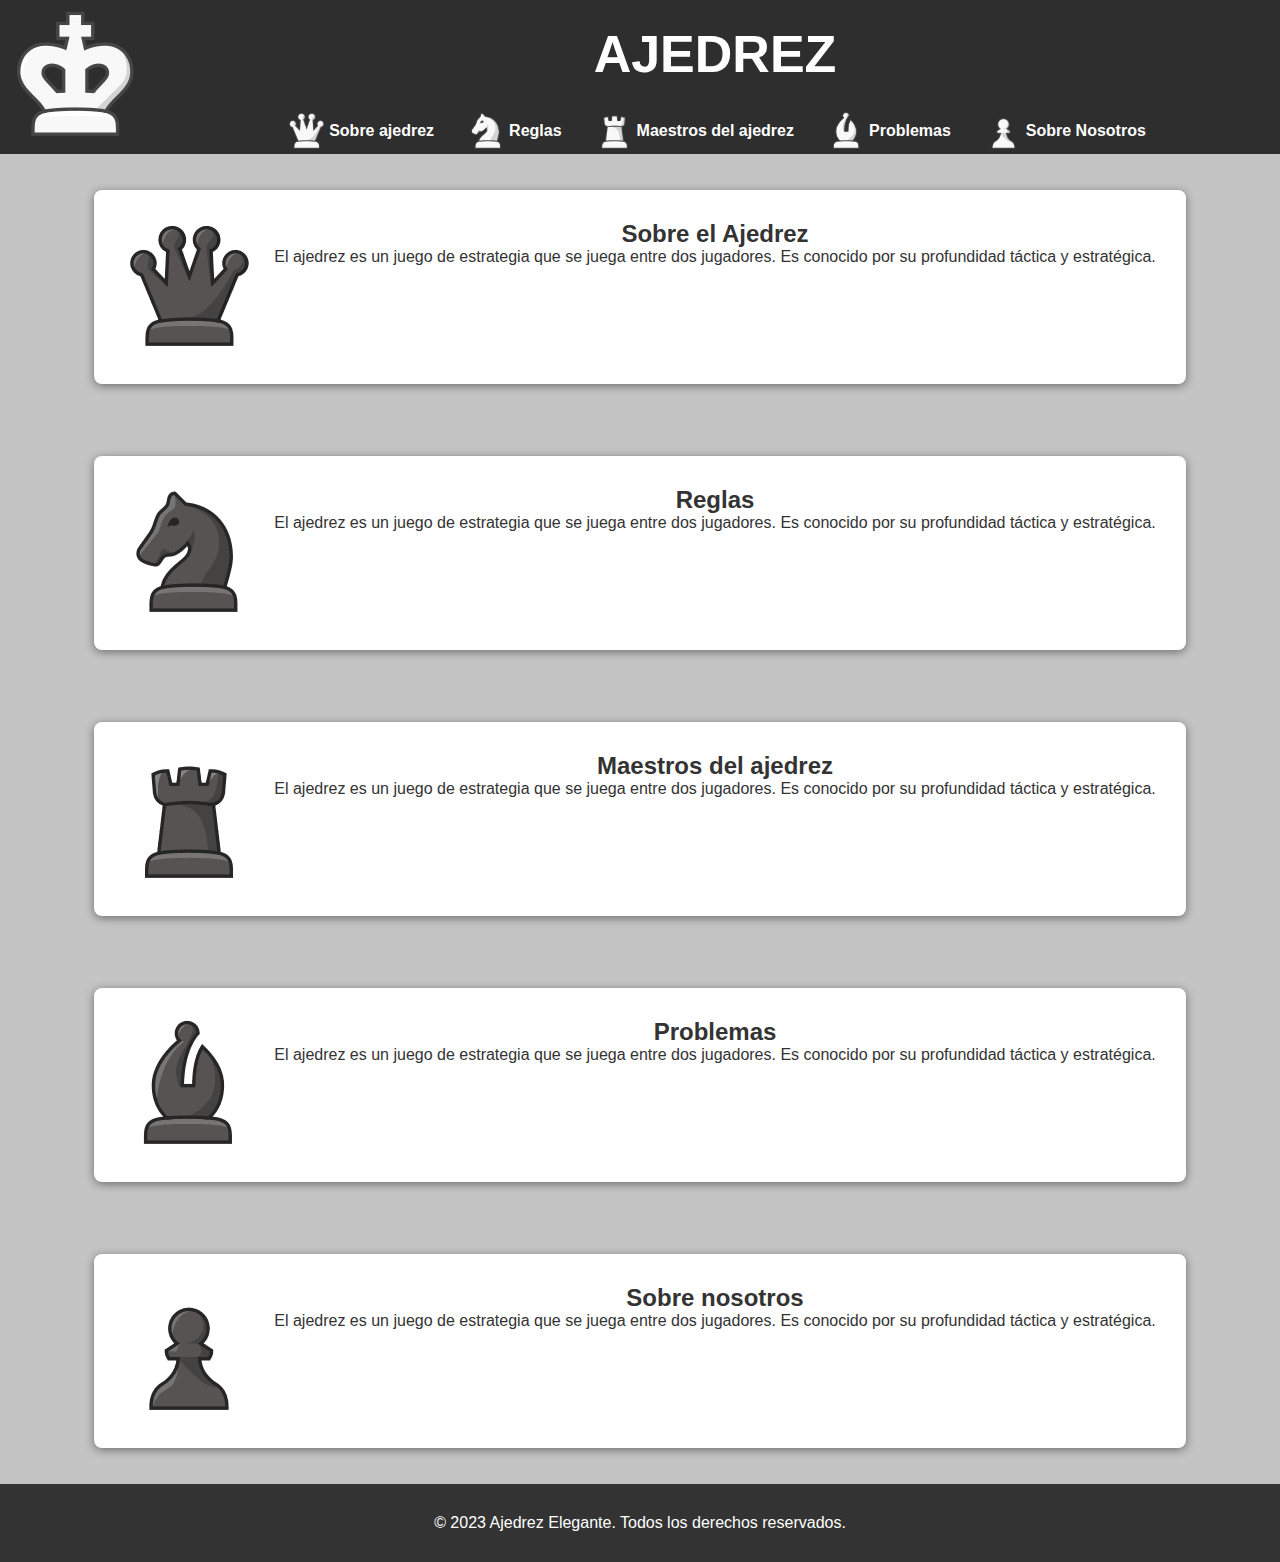
==== index.html @ 2d6dfb66 "V1.0" ====
<!DOCTYPE html>
<html lang="es">
<head>
    <meta charset="UTF-8">
    <meta name="viewport" content="width=device-width, initial-scale=1.0">
    <link rel="icon" href="images/peon_blanco.png" type="image/png">
    <title>Ajedrez </title>
    <link rel="stylesheet" href="styles.css">
</head>
<body>
    <header>
        <section>
            <img src="images/rey_blanco.png" >
        </section>
        <main id="cabezera">
            <article id="cabezeraArriba">
                <h1>AJEDREZ</h1>
            </article>
            <nav id="cabezeraAbajo">
                <section>
                        <img class="imagen" src="images/reina_blanca.png">
                        <h4>Sobre ajedrez</h4>
                </section>
                <section>
                    <img class="imagen" src="images/caballo_blanco.png">
                    <h4>Reglas</h4>
                </section>
                <section>
                    <img class="imagen" src="images/torre_blanca.png">
                    <h4>Maestros del ajedrez</h4>
                </section>
                <section>
                    <img class="imagen" src="images/alfil_blanco.png">
                    <h4>Problemas</h4>
                </section>
                <section>
                    <img class="imagen" src="images/peon_blanco.png">
                    <h4>Sobre Nosotros</h4>
                </section>
            </nav>
        </main>
    </header>
    
    <section id="sobre">
        <div>
            <img src="images/reina_negra.png">
        </div>
        <main>
            <h2>Sobre el Ajedrez</h2>
            <p>El ajedrez es un juego de estrategia que se juega entre dos jugadores. Es conocido por su profundidad táctica y estratégica.</p>
        </main>
    </section>

    <section id="reglas">
        <div>
            <img src="images/caballo_negro.png">
        </div>
        <main>
            <h2>Reglas</h2>
            <p>El ajedrez es un juego de estrategia que se juega entre dos jugadores. Es conocido por su profundidad táctica y estratégica.</p>
        </main>
    </section>

    <section id="maestros">
        <div>
            <img src="images/torre_negra.png">
        </div>
        <main>
            <h2>Maestros del ajedrez</h2>
            <p>El ajedrez es un juego de estrategia que se juega entre dos jugadores. Es conocido por su profundidad táctica y estratégica.</p>
        </main>
    </section>

    <section id="Problemas">
        <div>
            <img src="images/alfil_negro.png">
        </div>
        <main>
            <h2>Problemas</h2>
            <p>El ajedrez es un juego de estrategia que se juega entre dos jugadores. Es conocido por su profundidad táctica y estratégica.</p>
        </main>
    </section>

    <section id="nosotros">
        <div>
            <img src="images/peon_negro.png">
        </div>
        <main>
            <h2>Sobre nosotros</h2>
            <p>El ajedrez es un juego de estrategia que se juega entre dos jugadores. Es conocido por su profundidad táctica y estratégica.</p>
        </main>
    </section>

    <footer>
        <p>&copy; 2023 Ajedrez Elegante. Todos los derechos reservados.</p>
    </footer>
</body>
</html>
---- styles.css ----
*{
    box-sizing: border-box;
    margin:0;
    padding:0;
}

html {
    scroll-behavior: smooth; 
}

body {
    font-family: 'Arial', sans-serif;
    margin: 0;
    padding: 0;
    display: flex;
    flex-direction: column;
    align-items: center;
    color: #333;
    background-color: #c4c4c4;
}

body > header {
    background: #2e2e2e;
    color: #fff;
    text-align: center;
    width: 100%;
    height: 100%;
    display: flex;
}

#cabezera{
    display: flex;
    flex-direction: column;
    align-items: center;
    width: 100%;
}

#cabezeraArriba{
    text-align: center;
    height: 70%;
    width: 100%;
    display: flex;
    font-size: 26px;  
}

#cabezeraAbajo{
    height: 30%;
    display: flex;
    text-align: center;
}
.imagen{
    width: 45px;
    height: auto;
}


nav > section {
  padding: 15px;
  display: flex;
  align-items: center;
  text-align: center;
  justify-content: center;
  cursor: pointer;
}

nav > section:hover {
    background-color: #0a0f0a;
  }

body > section {
    display: flex;
    padding: 20px;
    margin-top: 20px;
    margin: 4vh;
    background: #ffffff;
    border-radius: 8px;
    box-shadow: 0 2px 10px rgba(0, 0, 0, 0.452);
    cursor: pointer;
}

body > section:hover{
    transform: scale(1.02);
}

section > main{
    text-align: center;
    border-radius: 8px;
    padding: 10px;
}

h1{
    margin: auto;
}

footer {
    text-align: center;
    padding: 30px 0;
    background: #333;
    color: #fff;
    position: relative;
    bottom: 0;
    width: 100%;
}
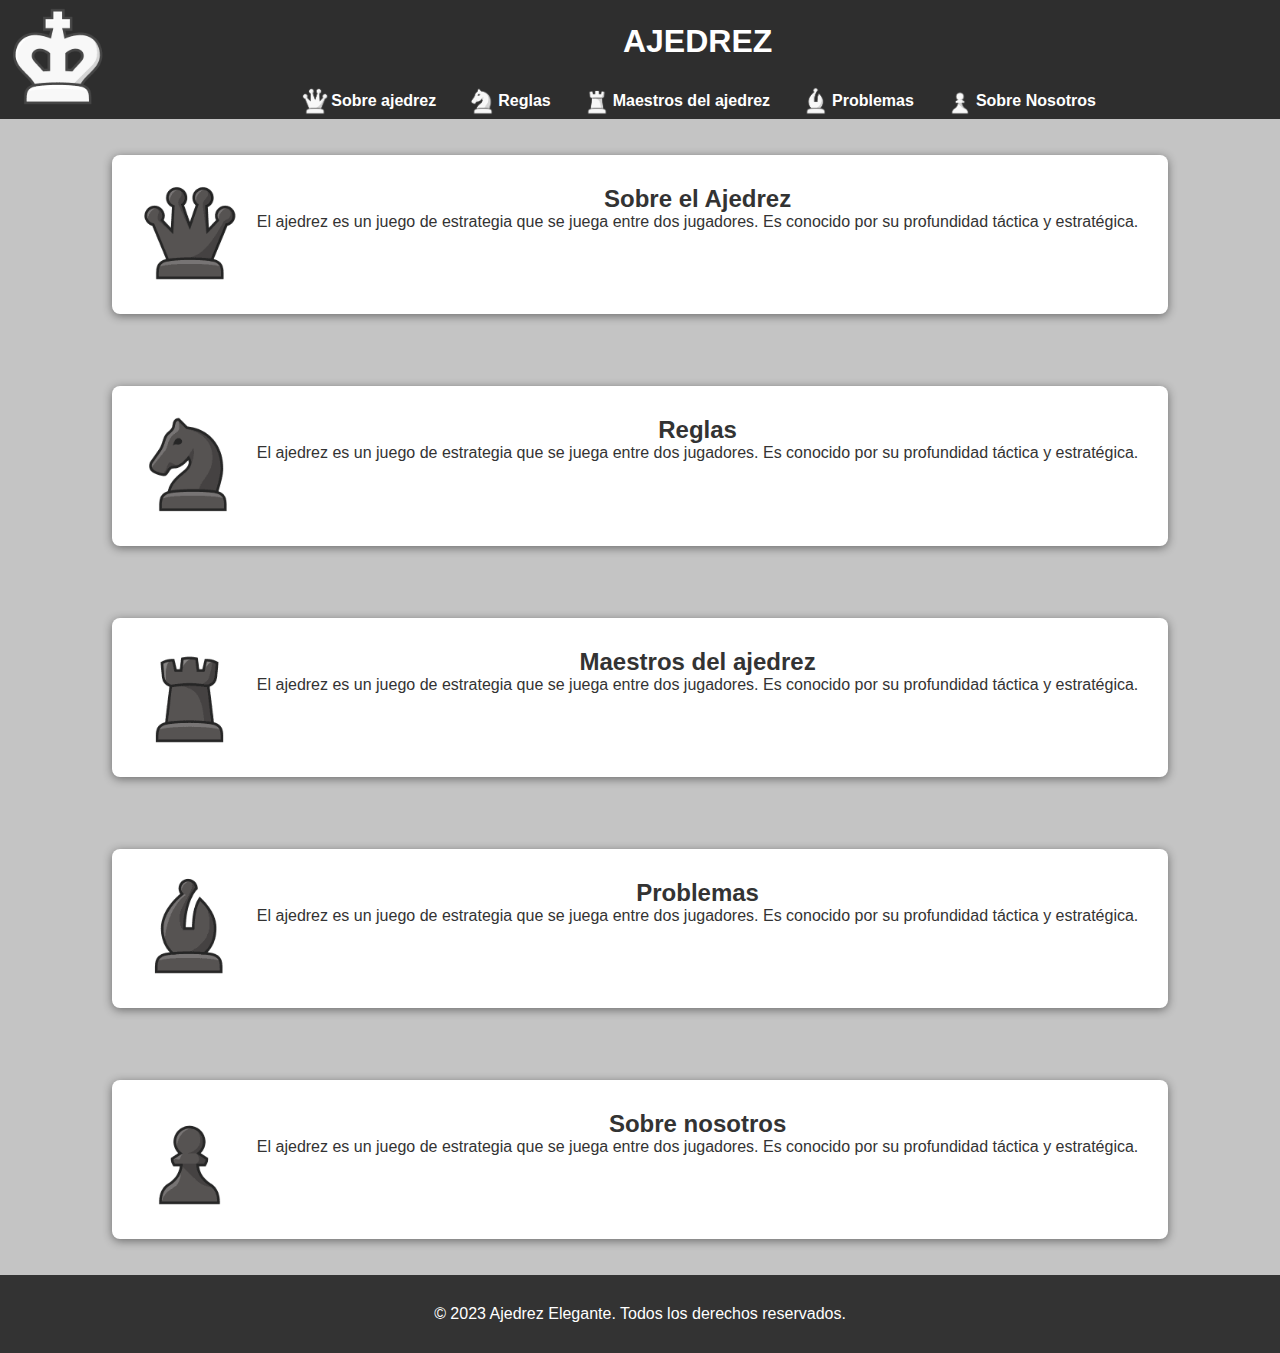
==== commit 2cc11ba2: "V1.1" ====
--- a/index.html
+++ b/index.html
@@ -5,45 +5,45 @@
     <meta name="viewport" content="width=device-width, initial-scale=1.0">
     <link rel="icon" href="images/peon_blanco.png" type="image/png">
     <title>Ajedrez </title>
-    <link rel="stylesheet" href="styles.css">
+    <link rel="stylesheet" href="styles/styles.css">
 </head>
 <body>
     <header>
         <section>
-            <img src="images/rey_blanco.png" >
+            <img class="imagenGrande" id="rey" src="images/rey_blanco.png" >
         </section>
         <main id="cabezera">
             <article id="cabezeraArriba">
                 <h1>AJEDREZ</h1>
             </article>
             <nav id="cabezeraAbajo">
-                <section>
+                <a href="#sobre">
                         <img class="imagen" src="images/reina_blanca.png">
                         <h4>Sobre ajedrez</h4>
-                </section>
-                <section>
+                </a>
+                <a href="#reglas">
                     <img class="imagen" src="images/caballo_blanco.png">
                     <h4>Reglas</h4>
-                </section>
-                <section>
+                </a>
+                <a href="#maestros">
                     <img class="imagen" src="images/torre_blanca.png">
                     <h4>Maestros del ajedrez</h4>
-                </section>
-                <section>
+                </a>
+                <a href="#problemas">
                     <img class="imagen" src="images/alfil_blanco.png">
                     <h4>Problemas</h4>
-                </section>
-                <section>
+                </a>
+                <a href="#nosotros">
                     <img class="imagen" src="images/peon_blanco.png">
                     <h4>Sobre Nosotros</h4>
-                </section>
+                </a>
             </nav>
         </main>
     </header>
     
     <section id="sobre">
         <div>
-            <img src="images/reina_negra.png">
+            <img class="imagenGrande" src="images/reina_negra.png">
         </div>
         <main>
             <h2>Sobre el Ajedrez</h2>
@@ -53,7 +53,7 @@
 
     <section id="reglas">
         <div>
-            <img src="images/caballo_negro.png">
+            <img class="imagenGrande" src="images/caballo_negro.png">
         </div>
         <main>
             <h2>Reglas</h2>
@@ -63,7 +63,7 @@
 
     <section id="maestros">
         <div>
-            <img src="images/torre_negra.png">
+            <img class="imagenGrande" src="images/torre_negra.png">
         </div>
         <main>
             <h2>Maestros del ajedrez</h2>
@@ -71,9 +71,9 @@
         </main>
     </section>
 
-    <section id="Problemas">
+    <section id="problemas">
         <div>
-            <img src="images/alfil_negro.png">
+            <img class="imagenGrande" src="images/alfil_negro.png">
         </div>
         <main>
             <h2>Problemas</h2>
@@ -83,7 +83,7 @@
 
     <section id="nosotros">
         <div>
-            <img src="images/peon_negro.png">
+            <img class="imagenGrande" src="images/peon_negro.png">
         </div>
         <main>
             <h2>Sobre nosotros</h2>
--- a/styles/styles.css
+++ b/styles/styles.css
@@ -0,0 +1,121 @@
+*{
+    box-sizing: border-box;
+    margin:0;
+    padding:0;
+}
+
+html {
+    scroll-behavior: smooth; 
+}
+
+.imagenGrande {
+    width: 9vw;
+    height: auto;
+}
+
+body {
+    font-family: 'Arial', sans-serif;
+    margin: 0;
+    padding: 0;
+    display: flex;
+    flex-direction: column;
+    align-items: center;
+    color: #333;
+    background-color: #c4c4c4;
+}
+
+body > header {
+    background: #2e2e2e;
+    color: #fff;
+    text-align: center;
+    width: 100%;
+    height: 100%;
+    display: flex;
+}
+
+#cabezera{
+    display: flex;
+    flex-direction: column;
+    align-items: center;
+    width: 100%;
+}
+
+#cabezeraArriba{
+    text-align: center;
+    height: 70%;
+    width: 100%;
+    display: flex;  
+}
+
+#cabezeraAbajo{
+    height: 30%;
+    display: flex;
+    text-align: center;
+}
+.imagen{
+    width: 2.5vw;
+    height: auto;
+}
+
+nav > a {
+  padding: 15px;
+  display: flex;
+  align-items: center;
+  text-align: center;
+  justify-content: center;
+  cursor: pointer;
+  text-decoration: none;
+  color: #fff;
+}
+
+nav > a:hover {
+    background-color: #0a0f0a;
+  }
+
+body > section {
+    display: flex;
+    padding: 20px;
+    margin-top: 20px;
+    margin: 4vh;
+    background: #ffffff;
+    border-radius: 8px;
+    box-shadow: 0 2px 10px rgba(0, 0, 0, 0.452);
+    cursor: pointer;
+}
+
+body > section:hover{
+    transform: scale(1.02);
+}
+
+section > main{
+    text-align: center;
+    border-radius: 8px;
+    padding: 10px;
+}
+
+h1{
+    margin: auto;
+    font-size: 2rem;
+}
+
+footer {
+    text-align: center;
+    padding: 30px 0;
+    background: #333;
+    color: #fff;
+    position: relative;
+    bottom: 0;
+    width: 100%;
+}
+@media (max-width: 768px) {
+    h4{
+        display: none;
+    }
+    .imagen{
+        width: 4vw;
+        height: auto;
+    }
+    #rey{
+        margin-top: 40%;
+    }
+}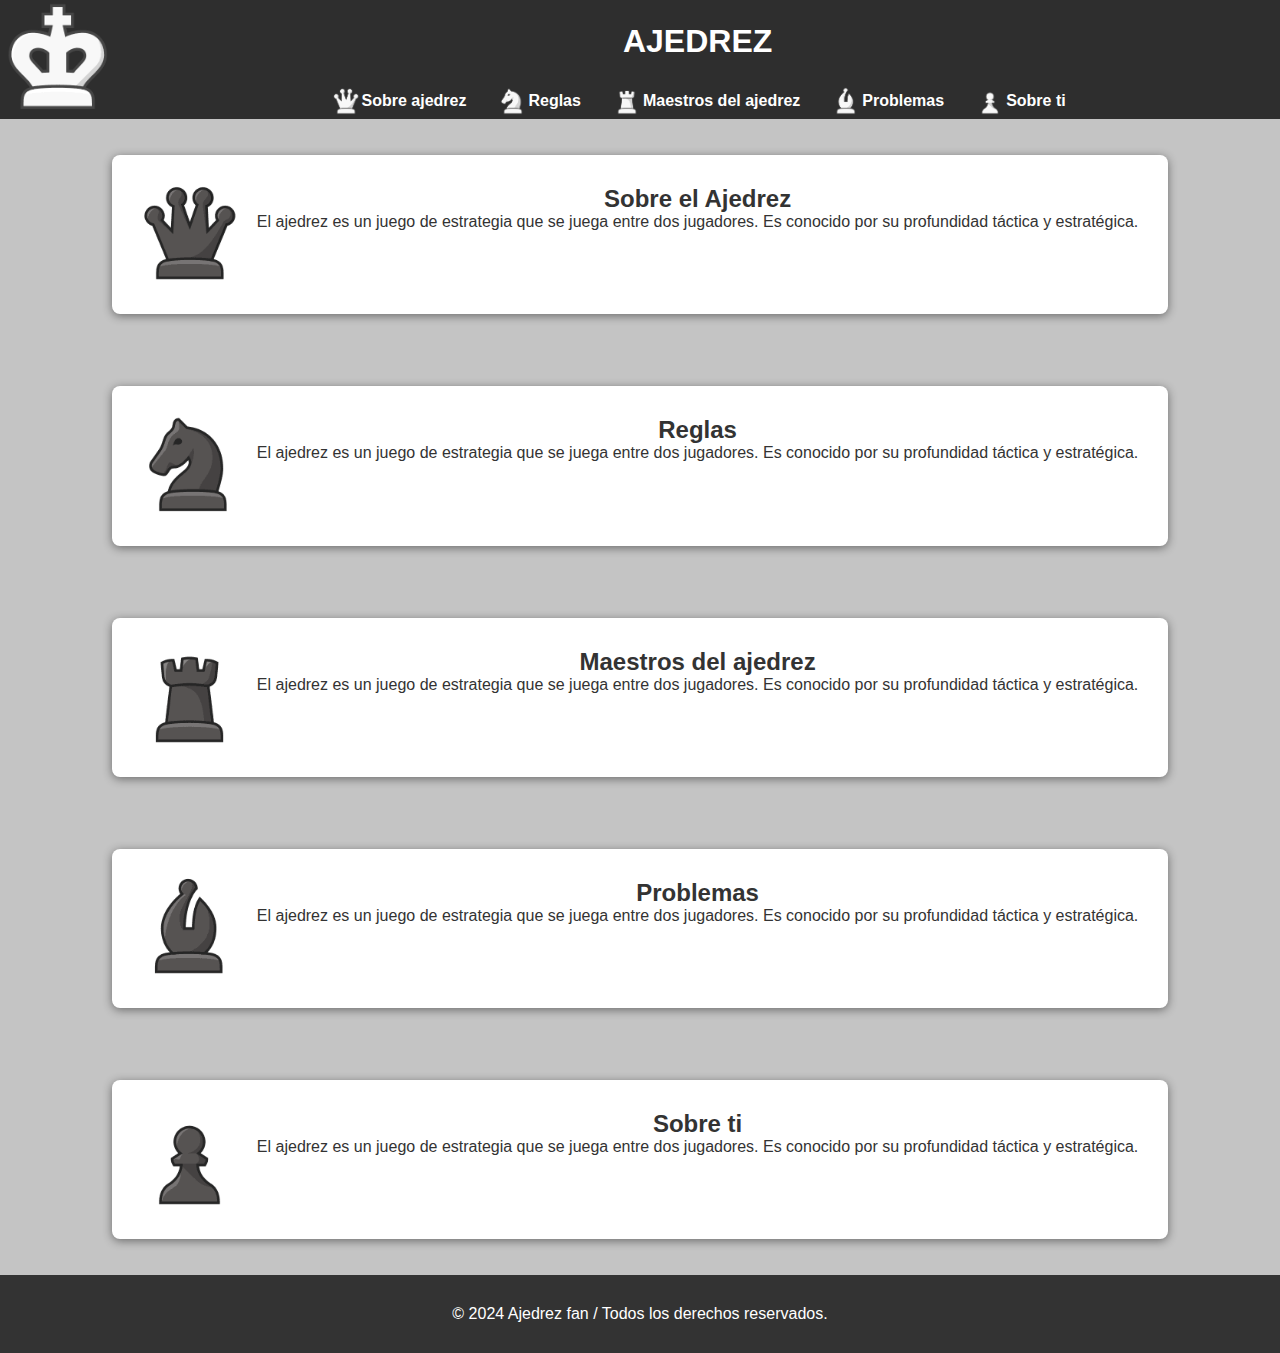
==== commit 09b440b5: "V1.2" ====
--- a/index.html
+++ b/index.html
@@ -33,9 +33,9 @@
                     <img class="imagen" src="images/alfil_blanco.png">
                     <h4>Problemas</h4>
                 </a>
-                <a href="#nosotros">
+                <a href="#sobreTi">
                     <img class="imagen" src="images/peon_blanco.png">
-                    <h4>Sobre Nosotros</h4>
+                    <h4>Sobre ti</h4>
                 </a>
             </nav>
         </main>
@@ -81,18 +81,18 @@
         </main>
     </section>
 
-    <section id="nosotros">
+    <section id="sobreTi">
         <div>
             <img class="imagenGrande" src="images/peon_negro.png">
         </div>
         <main>
-            <h2>Sobre nosotros</h2>
+            <h2>Sobre ti</h2>
             <p>El ajedrez es un juego de estrategia que se juega entre dos jugadores. Es conocido por su profundidad táctica y estratégica.</p>
         </main>
     </section>
 
     <footer>
-        <p>&copy; 2023 Ajedrez Elegante. Todos los derechos reservados.</p>
+        <p>&copy; 2024 Ajedrez fan / Todos los derechos reservados.</p>
     </footer>
 </body>
 </html>--- a/styles/styles.css
+++ b/styles/styles.css
@@ -11,6 +11,10 @@
 .imagenGrande {
     width: 9vw;
     height: auto;
+}
+.imagenGrande:hover {
+    scale: 1.1;
+    cursor: pointer;
 }
 
 body {
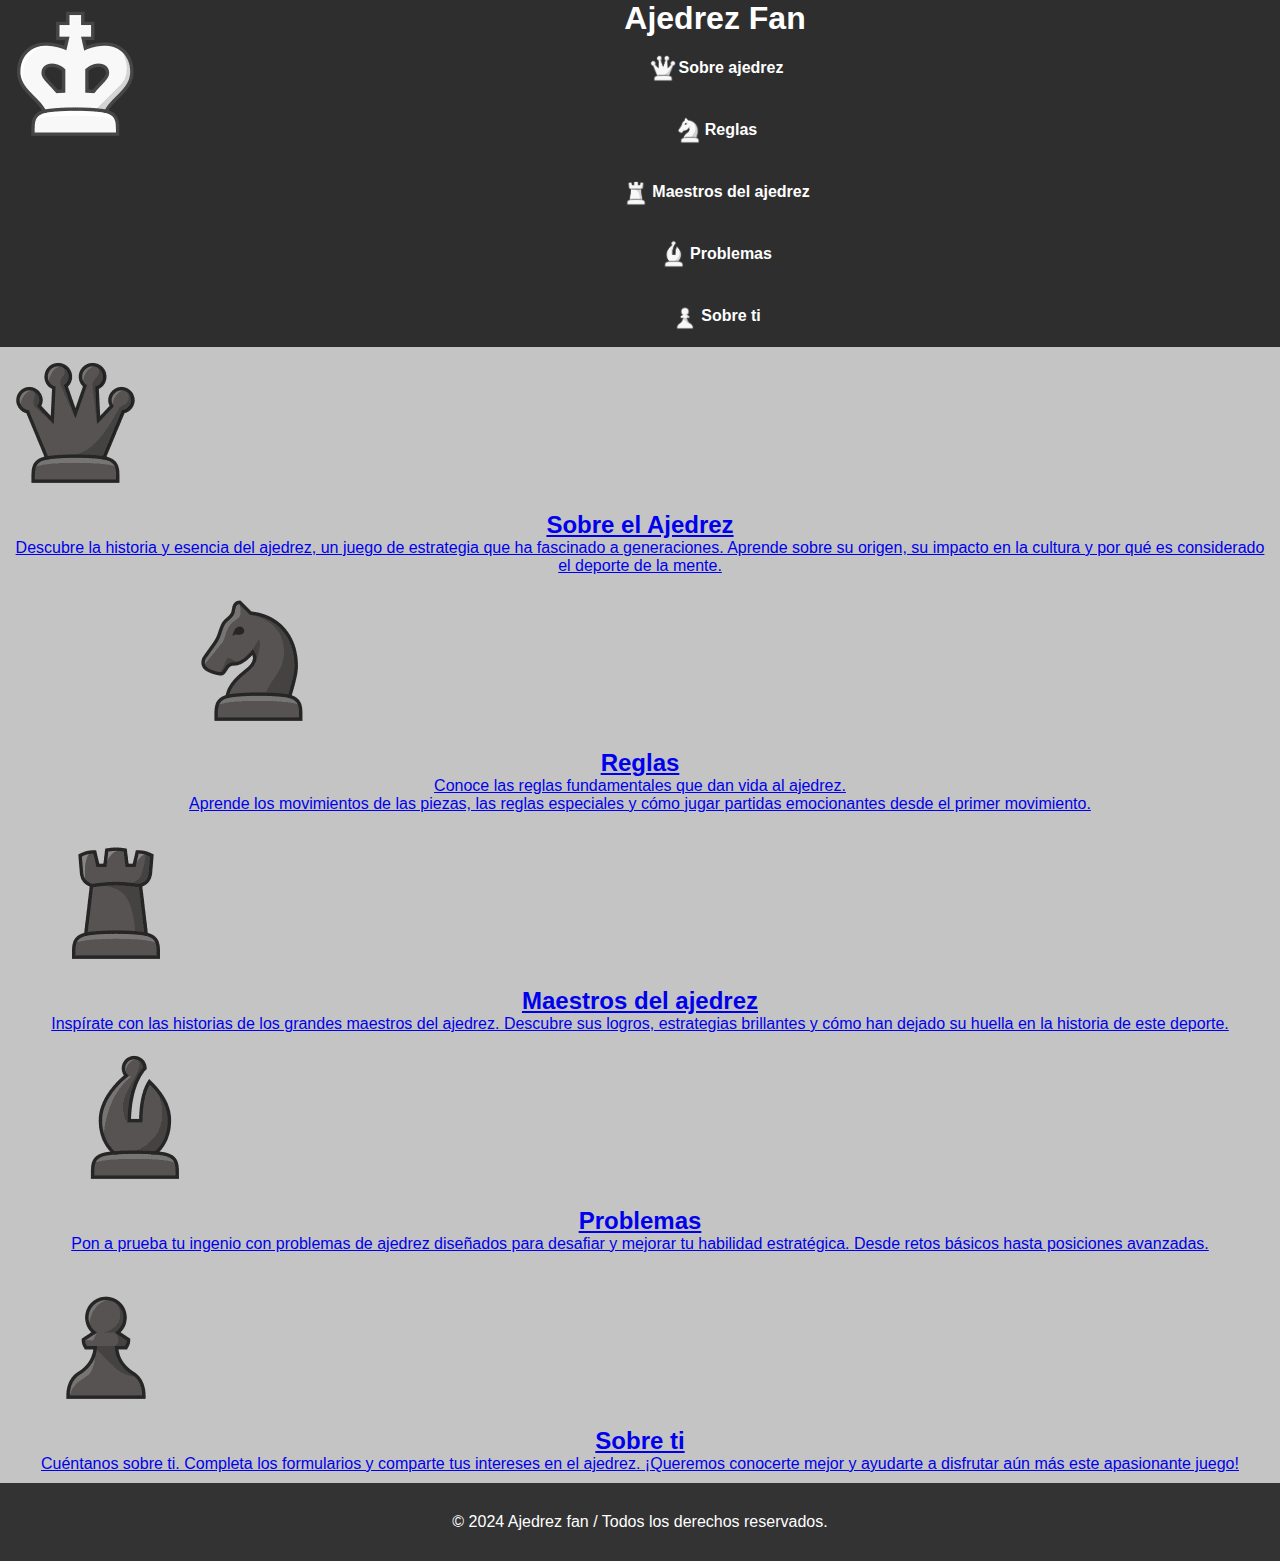
==== commit c3f10ea8: "Final" ====
--- a/index.html
+++ b/index.html
@@ -4,19 +4,24 @@
     <meta charset="UTF-8">
     <meta name="viewport" content="width=device-width, initial-scale=1.0">
     <link rel="icon" href="images/peon_blanco.png" type="image/png">
-    <title>Ajedrez </title>
+    <title>Ajedrez Fan</title>
     <link rel="stylesheet" href="styles/styles.css">
 </head>
 <body>
     <header>
+        <!-- Imagen principal de la cabezera -->
         <section>
-            <img class="imagenGrande" id="rey" src="images/rey_blanco.png" >
+            <a href="index.html">
+                <img class="imagengrande" id="rey" src="images/rey_blanco.png" >
+            </a>
         </section>
+        <!-- contenido principal de la cabezera -->
         <main id="cabezera">
-            <article id="cabezeraArriba">
-                <h1>AJEDREZ</h1>
+            <article id="cabezeraarriba">
+                <h1>Ajedrez Fan</h1>
             </article>
-            <nav id="cabezeraAbajo">
+            <!-- navegador -->
+            <nav id="cabezeraabajo">
                 <a href="#sobre">
                         <img class="imagen" src="images/reina_blanca.png">
                         <h4>Sobre ajedrez</h4>
@@ -33,64 +38,71 @@
                     <img class="imagen" src="images/alfil_blanco.png">
                     <h4>Problemas</h4>
                 </a>
-                <a href="#sobreTi">
+                <a href="#sobreti">
                     <img class="imagen" src="images/peon_blanco.png">
                     <h4>Sobre ti</h4>
                 </a>
             </nav>
         </main>
     </header>
-    
-    <section id="sobre">
-        <div>
-            <img class="imagenGrande" src="images/reina_negra.png">
-        </div>
-        <main>
-            <h2>Sobre el Ajedrez</h2>
-            <p>El ajedrez es un juego de estrategia que se juega entre dos jugadores. Es conocido por su profundidad táctica y estratégica.</p>
-        </main>
-    </section>
-
-    <section id="reglas">
-        <div>
-            <img class="imagenGrande" src="images/caballo_negro.png">
-        </div>
-        <main>
-            <h2>Reglas</h2>
-            <p>El ajedrez es un juego de estrategia que se juega entre dos jugadores. Es conocido por su profundidad táctica y estratégica.</p>
-        </main>
-    </section>
-
-    <section id="maestros">
-        <div>
-            <img class="imagenGrande" src="images/torre_negra.png">
-        </div>
-        <main>
-            <h2>Maestros del ajedrez</h2>
-            <p>El ajedrez es un juego de estrategia que se juega entre dos jugadores. Es conocido por su profundidad táctica y estratégica.</p>
-        </main>
-    </section>
-
+    <!-- Páginas principales -->
+    <a href="ajedrez.html">
+        <section id="sobre">
+            <div>
+                <img class="imagengrande2" src="images/reina_negra.png">
+            </div>
+            <main>
+                <h2>Sobre el Ajedrez</h2>
+                <p>Descubre la historia y esencia del ajedrez, un juego de estrategia que ha fascinado a generaciones. Aprende sobre su origen, su impacto en la cultura y por qué es considerado el deporte de la mente.</p>
+            </main>
+        </section>
+    </a>
+    <a href="reglas.html">
+        <section id="reglas">
+            <div>
+                <img class="imagengrande2" src="images/caballo_negro.png">
+            </div>
+            <main>
+                <h2>Reglas</h2>
+                <p>Conoce las reglas fundamentales que dan vida al ajedrez.</p>
+                <p> Aprende los movimientos de las piezas, las reglas especiales y cómo jugar partidas emocionantes desde el primer movimiento.</p>
+            </main>
+        </section>
+    </a>
+    <a href="maestros.html">
+        <section id="maestros">
+            <div>
+                <img class="imagengrande2" src="images/torre_negra.png">
+            </div>
+            <main>
+                <h2>Maestros del ajedrez</h2>
+                <p>Inspírate con las historias de los grandes maestros del ajedrez. Descubre sus logros, estrategias brillantes y cómo han dejado su huella en la historia de este deporte.</p>
+            </main>
+        </section>
+    </a>
+    <a href="problemas.html">
     <section id="problemas">
         <div>
-            <img class="imagenGrande" src="images/alfil_negro.png">
+            <img class="imagengrande2" src="images/alfil_negro.png">
         </div>
         <main>
             <h2>Problemas</h2>
-            <p>El ajedrez es un juego de estrategia que se juega entre dos jugadores. Es conocido por su profundidad táctica y estratégica.</p>
+            <p>Pon a prueba tu ingenio con problemas de ajedrez diseñados para desafiar y mejorar tu habilidad estratégica. Desde retos básicos hasta posiciones avanzadas.</p>
         </main>
     </section>
-
-    <section id="sobreTi">
+    </a>
+    <a href="sobreti.html">
+    <section id="sobreti">
         <div>
-            <img class="imagenGrande" src="images/peon_negro.png">
+            <img class="imagengrande2" src="images/peon_negro.png">
         </div>
         <main>
             <h2>Sobre ti</h2>
-            <p>El ajedrez es un juego de estrategia que se juega entre dos jugadores. Es conocido por su profundidad táctica y estratégica.</p>
+            <p>Cuéntanos sobre ti. Completa los formularios y comparte tus intereses en el ajedrez. ¡Queremos conocerte mejor y ayudarte a disfrutar aún más este apasionante juego!</p>
         </main>
     </section>
-
+    </a>
+    <!-- Pie de página -->
     <footer>
         <p>&copy; 2024 Ajedrez fan / Todos los derechos reservados.</p>
     </footer>
